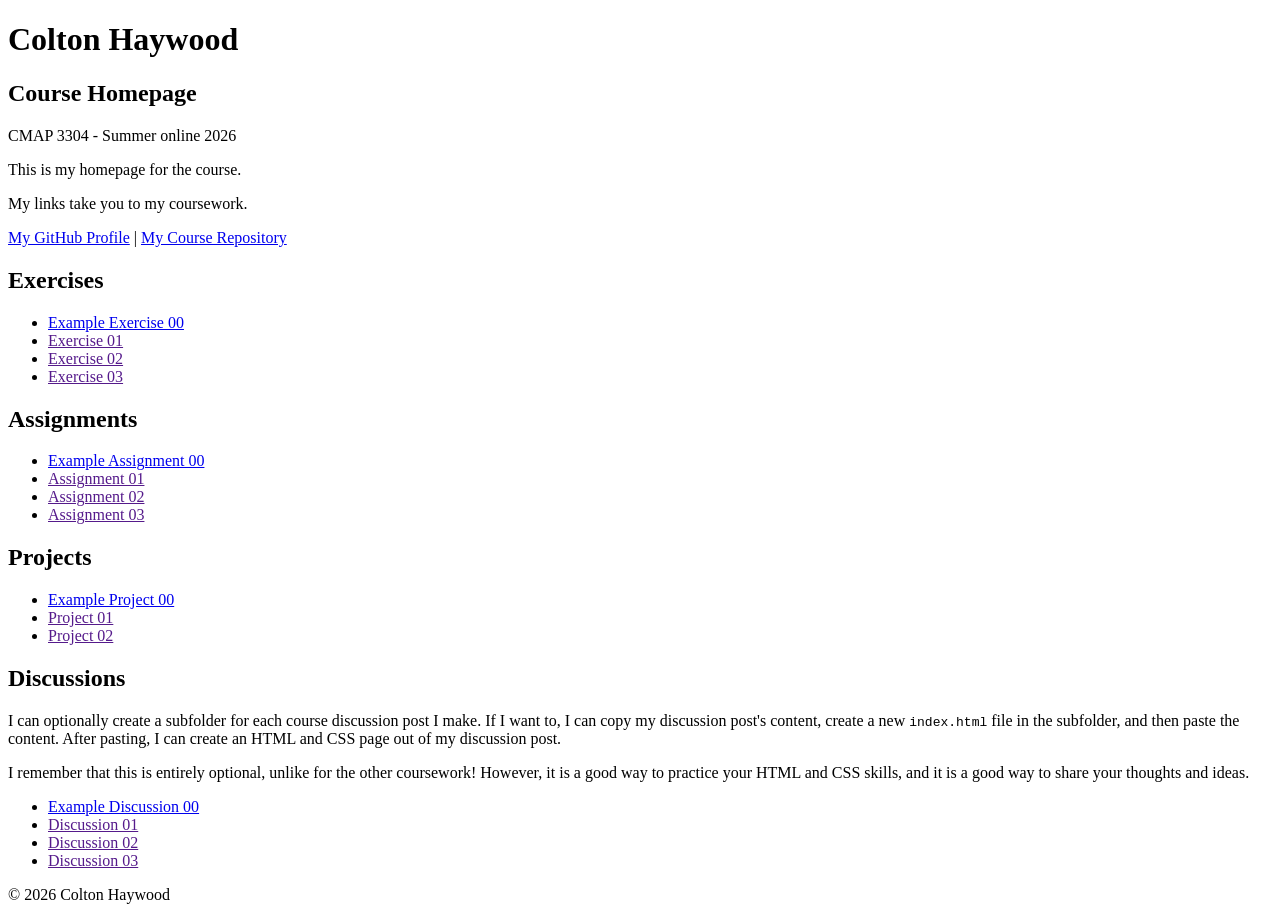
==== index.html @ c728e288 "Update index.html" ====
<!DOCTYPE html>

<!--

INSTRUCTIONS: HOW TO CHANGE THIS PAGE:

1. Change "Student Name" in the title above to your real name.

2. Change "Your Name" in the big heading below to your real name.

3. Change "your-username" to your real GitHub username in both links.

4. Change "your-repo-name" to the name of this repository.

5. Change "Course Name" to the name of your class.

6. Change "Semester Year" to match when you are taking this class.

7. Add links to your work:
    - Find the words that say "Exercise 01", "Assignment 01", etc.
    - Between the quote marks in href="", put the relative link to your work in the subfolder. You can simply link to the subfolder name. Take a look at the example folders and links to see how to do this.
    - For work not yet started/completed, you can leave the href="" blank until you are ready.
    - Change the words "Exercise 01" to match the name of the exercise. Do the same for assignments and projects. If you add your discussion posts, do the same for them.
    - Do this for each piece of work you finish.

8. You can add more links by copying a whole line like this:
    <li><a href="">New Work Name</a></li>
    Then paste it below the last one in that section.

9. Save your changes and push to GitHub when you are done. Remember you can use GitHub Desktop to help you with this.

Remember: During the course, if you want, you can style your homepage to introduce your own style and aesthetics. To start, keep this page simple and plain. This is just a template to get you started. Embrace the handcrafted approach to web design and development: change things to make them your own.

Remember: You must have a GitHub account, a new GitHub repository for this course, and this file (index.html) in that repository. 

Remember: You must create subfolders for each piece of coursework as the semester progresses.

-->

<html lang="en">
    <head>
        <meta charset="UTF-8" />
        <title>Course Homepage template</title>
        <meta charset="UTF-8" />
        <meta name="viewport" content="width=device-width, initial-scale=1.0" />
        <title>Student Name - Course Homepage</title>
    </head>

    <body>
        <header>
            <h1>Colton Haywood</h1>
            <h2>Course Homepage</h2>
            <p>CMAP 3304 - Summer online 2026</p>
            <p>This is my homepage for the course.</p>
            <p>My links take you to my coursework.</p>
            <nav>
                <a href="https://github.com/cohaywoo">My GitHub Profile</a>
                |
                <a href="https://github.com/cohaywoo/Portfoilo">
                    My Course Repository
                </a>
            </nav>
        </header>

        <main>
            <section>
                <h2>Exercises</h2>
                <ul>
                    <li>
                        <a href="example-exercise-00/">Example Exercise 00</a>
                    </li>
                    <li><a href="">Exercise 01</a></li>
                    <li><a href="">Exercise 02</a></li>
                    <li><a href="">Exercise 03</a></li>
                </ul>
            </section>

            <section>
                <h2>Assignments</h2>
                <ul>
                    <li>
                        <a href="example-assignment-00/">
                            Example Assignment 00
                        </a>
                    </li>
                    <li><a href="">Assignment 01</a></li>
                    <li><a href="">Assignment 02</a></li>
                    <li><a href="">Assignment 03</a></li>
                </ul>
            </section>

            <section>
                <h2>Projects</h2>
                <ul>
                    <li>
                        <a href="example-project-00/">Example Project 00</a>
                    </li>
                    <li><a href="">Project 01</a></li>
                    <li><a href="">Project 02</a></li>
                </ul>
            </section>

            <section>
                <h2>Discussions</h2>
                <p>
                    I can optionally create a subfolder for each course
                    discussion post I make. If I want to, I can copy my
                    discussion post's content, create a new
                    <code>index.html</code>
                    file in the subfolder, and then paste the content. After
                    pasting, I can create an HTML and CSS page out of my
                    discussion post.
                </p>
                <p>
                    I remember that this is entirely optional, unlike for the
                    other coursework! However, it is a good way to practice your
                    HTML and CSS skills, and it is a good way to share your
                    thoughts and ideas.
                </p>
                <ul>
                    <li>
                        <a href="example-discussion-00/">
                            Example Discussion 00
                        </a>
                    </li>
                    <li><a href="">Discussion 01</a></li>
                    <li><a href="">Discussion 02</a></li>
                    <li><a href="">Discussion 03</a></li>
                </ul>
            </section>
        </main>

        <footer>
            <p>&copy; 2026 Colton Haywood</p>
        </footer>
    </body>
</html>
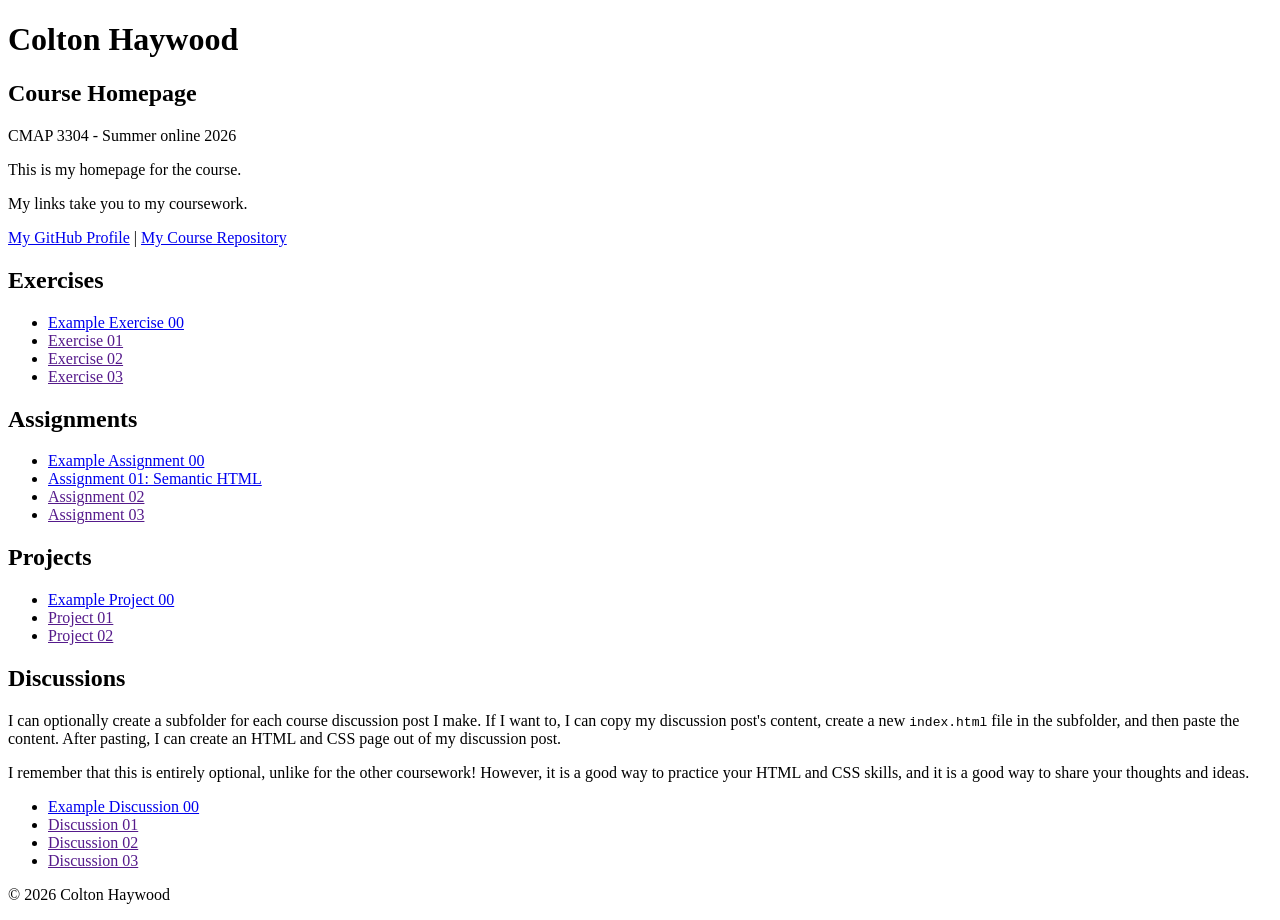
==== commit a739f64d: "Add Assignment 01: Top 5 Minecraft (semantic HTML) and update homepage link" ====
--- a/index.html
+++ b/index.html
@@ -83,7 +83,7 @@
                             Example Assignment 00
                         </a>
                     </li>
-                    <li><a href="">Assignment 01</a></li>
+                    <li><a href="assignment-01/">Assignment 01: Semantic HTML</a></li>
                     <li><a href="">Assignment 02</a></li>
                     <li><a href="">Assignment 03</a></li>
                 </ul>
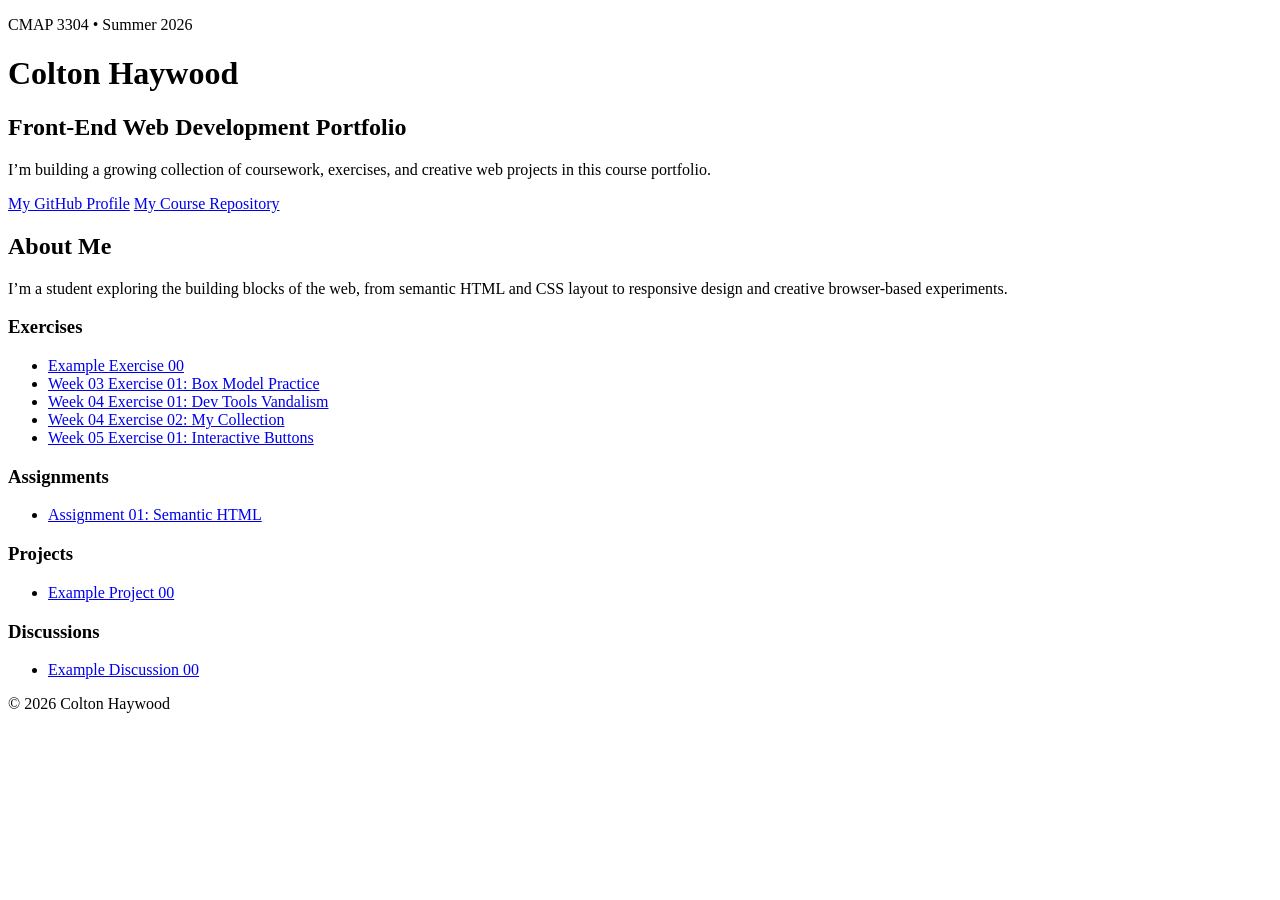
==== commit ca7480b3: "Add Week 05 Exercise 01: Interactive Buttons" ====
--- a/index.html
+++ b/index.html
@@ -1,137 +1,93 @@
 <!DOCTYPE html>
-
-<!--
-
-INSTRUCTIONS: HOW TO CHANGE THIS PAGE:
-
-1. Change "Student Name" in the title above to your real name.
-
-2. Change "Your Name" in the big heading below to your real name.
-
-3. Change "your-username" to your real GitHub username in both links.
-
-4. Change "your-repo-name" to the name of this repository.
-
-5. Change "Course Name" to the name of your class.
-
-6. Change "Semester Year" to match when you are taking this class.
-
-7. Add links to your work:
-    - Find the words that say "Exercise 01", "Assignment 01", etc.
-    - Between the quote marks in href="", put the relative link to your work in the subfolder. You can simply link to the subfolder name. Take a look at the example folders and links to see how to do this.
-    - For work not yet started/completed, you can leave the href="" blank until you are ready.
-    - Change the words "Exercise 01" to match the name of the exercise. Do the same for assignments and projects. If you add your discussion posts, do the same for them.
-    - Do this for each piece of work you finish.
-
-8. You can add more links by copying a whole line like this:
-    <li><a href="">New Work Name</a></li>
-    Then paste it below the last one in that section.
-
-9. Save your changes and push to GitHub when you are done. Remember you can use GitHub Desktop to help you with this.
-
-Remember: During the course, if you want, you can style your homepage to introduce your own style and aesthetics. To start, keep this page simple and plain. This is just a template to get you started. Embrace the handcrafted approach to web design and development: change things to make them your own.
-
-Remember: You must have a GitHub account, a new GitHub repository for this course, and this file (index.html) in that repository. 
-
-Remember: You must create subfolders for each piece of coursework as the semester progresses.
-
--->
-
 <html lang="en">
     <head>
         <meta charset="UTF-8" />
-        <title>Course Homepage template</title>
-        <meta charset="UTF-8" />
         <meta name="viewport" content="width=device-width, initial-scale=1.0" />
-        <title>Student Name - Course Homepage</title>
+        <title>Colton Haywood | Portfolio</title>
+        <link rel="stylesheet" href="styles.css" />
     </head>
+    <body>
+        <div class="page-shell">
+            <header class="hero">
+                <p class="eyebrow">CMAP 3304 • Summer 2026</p>
+                <h1>Colton Haywood</h1>
+                <h2>Front-End Web Development Portfolio</h2>
+                <p>
+                    I’m building a growing collection of coursework, exercises,
+                    and creative web projects in this course portfolio.
+                </p>
+                <nav class="top-nav">
+                    <a href="https://github.com/cohaywoo">My GitHub Profile</a>
+                    <a href="https://github.com/cohaywoo/Portfolio">
+                        My Course Repository
+                    </a>
+                </nav>
+            </header>
 
-    <body>
-        <header>
-            <h1>Colton Haywood</h1>
-            <h2>Course Homepage</h2>
-            <p>CMAP 3304 - Summer online 2026</p>
-            <p>This is my homepage for the course.</p>
-            <p>My links take you to my coursework.</p>
-            <nav>
-                <a href="https://github.com/cohaywoo">My GitHub Profile</a>
-                |
-                <a href="https://github.com/cohaywoo/Portfoilo">
-                    My Course Repository
-                </a>
-            </nav>
-        </header>
+            <main>
+                <section class="about">
+                    <h2>About Me</h2>
+                    <p>
+                        I’m a student exploring the building blocks of the web,
+                        from semantic HTML and CSS layout to responsive design and
+                        creative browser-based experiments.
+                    </p>
+                </section>
 
-        <main>
-            <section>
-                <h2>Exercises</h2>
-                <ul>
-                    <li>
-                        <a href="example-exercise-00/">Example Exercise 00</a>
-                    </li>
-                    <li><a href="">Exercise 01</a></li>
-                    <li><a href="">Exercise 02</a></li>
-                    <li><a href="">Exercise 03</a></li>
-                </ul>
-            </section>
+                <section class="cards">
+                    <article class="card">
+                        <h3>Exercises</h3>
+                        <ul>
+                            <li>
+                                <a href="example-exercise-00/">Example Exercise 00</a>
+                            </li>
+                            <li>
+                                <a href="week-03-exercise-01/">Week 03 Exercise 01: Box Model Practice</a>
+                            </li>
+                            <li>
+                                <a href="week-04-exercise-01/">Week 04 Exercise 01: Dev Tools Vandalism</a>
+                            </li>
+                            <li>
+                                <a href="week-04-exercise-02/">Week 04 Exercise 02: My Collection</a>
+                            </li>
+                            <li>
+                                <a href="week-05-exercise-01/">Week 05 Exercise 01: Interactive Buttons</a>
+                            </li>
+                        </ul>
+                    </article>
 
-            <section>
-                <h2>Assignments</h2>
-                <ul>
-                    <li>
-                        <a href="example-assignment-00/">
-                            Example Assignment 00
-                        </a>
-                    </li>
-                    <li><a href="assignment-01/">Assignment 01: Semantic HTML</a></li>
-                    <li><a href="">Assignment 02</a></li>
-                    <li><a href="">Assignment 03</a></li>
-                </ul>
-            </section>
+                    <article class="card">
+                        <h3>Assignments</h3>
+                        <ul>
+                            <li>
+                                <a href="assignment-01/">Assignment 01: Semantic HTML</a>
+                            </li>
+                        </ul>
+                    </article>
 
-            <section>
-                <h2>Projects</h2>
-                <ul>
-                    <li>
-                        <a href="example-project-00/">Example Project 00</a>
-                    </li>
-                    <li><a href="">Project 01</a></li>
-                    <li><a href="">Project 02</a></li>
-                </ul>
-            </section>
+                    <article class="card">
+                        <h3>Projects</h3>
+                        <ul>
+                            <li>
+                                <a href="example-project-00/">Example Project 00</a>
+                            </li>
+                        </ul>
+                    </article>
 
-            <section>
-                <h2>Discussions</h2>
-                <p>
-                    I can optionally create a subfolder for each course
-                    discussion post I make. If I want to, I can copy my
-                    discussion post's content, create a new
-                    <code>index.html</code>
-                    file in the subfolder, and then paste the content. After
-                    pasting, I can create an HTML and CSS page out of my
-                    discussion post.
-                </p>
-                <p>
-                    I remember that this is entirely optional, unlike for the
-                    other coursework! However, it is a good way to practice your
-                    HTML and CSS skills, and it is a good way to share your
-                    thoughts and ideas.
-                </p>
-                <ul>
-                    <li>
-                        <a href="example-discussion-00/">
-                            Example Discussion 00
-                        </a>
-                    </li>
-                    <li><a href="">Discussion 01</a></li>
-                    <li><a href="">Discussion 02</a></li>
-                    <li><a href="">Discussion 03</a></li>
-                </ul>
-            </section>
-        </main>
+                    <article class="card">
+                        <h3>Discussions</h3>
+                        <ul>
+                            <li>
+                                <a href="example-discussion-00/">Example Discussion 00</a>
+                            </li>
+                        </ul>
+                    </article>
+                </section>
+            </main>
 
-        <footer>
-            <p>&copy; 2026 Colton Haywood</p>
-        </footer>
+            <footer>
+                <p>&copy; 2026 Colton Haywood</p>
+            </footer>
+        </div>
     </body>
 </html>
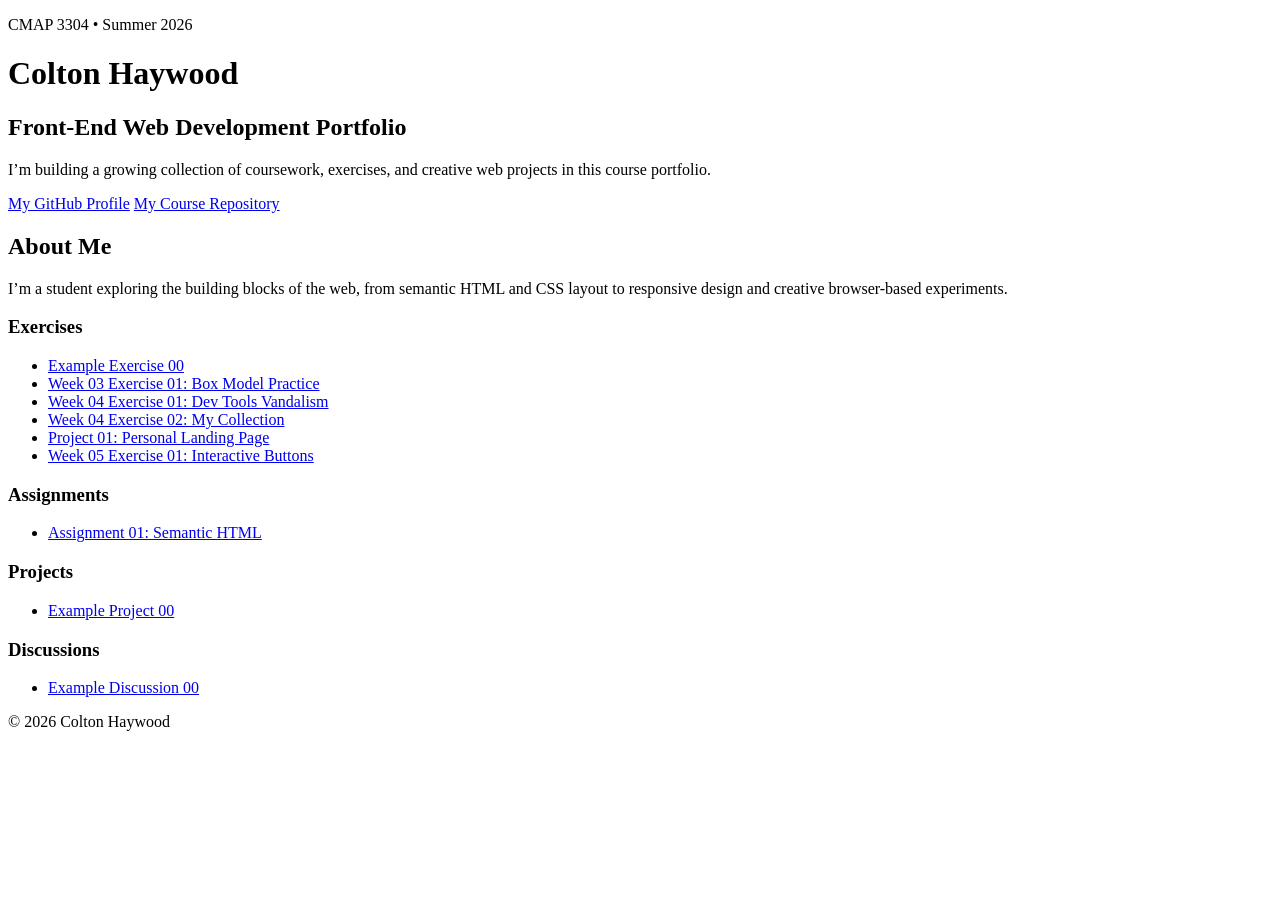
==== commit 2ae57770: "Add Project 01: Personal Landing Page (HTML + CSS)" ====
--- a/index.html
+++ b/index.html
@@ -51,6 +51,9 @@
                                 <a href="week-04-exercise-02/">Week 04 Exercise 02: My Collection</a>
                             </li>
                             <li>
+                                <a href="project-01/">Project 01: Personal Landing Page</a>
+                            </li>
+                            <li>
                                 <a href="week-05-exercise-01/">Week 05 Exercise 01: Interactive Buttons</a>
                             </li>
                         </ul>
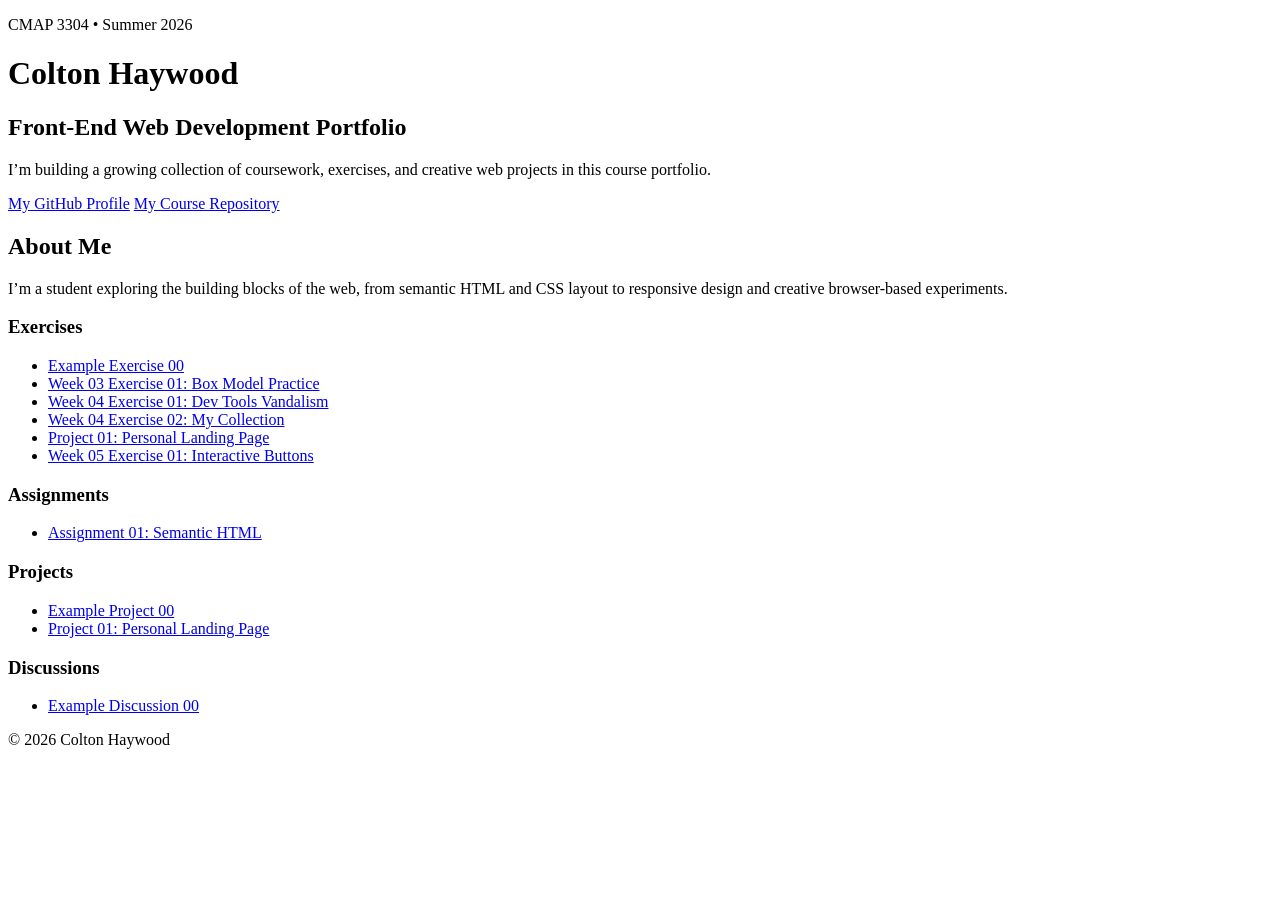
==== commit c2b8d101: "Theme: Make Project 01 Minecraft-styled and add link to homepage Projects" ====
--- a/index.html
+++ b/index.html
@@ -74,6 +74,9 @@
                             <li>
                                 <a href="example-project-00/">Example Project 00</a>
                             </li>
+                            <li>
+                                <a href="project-01/">Project 01: Personal Landing Page</a>
+                            </li>
                         </ul>
                     </article>
 
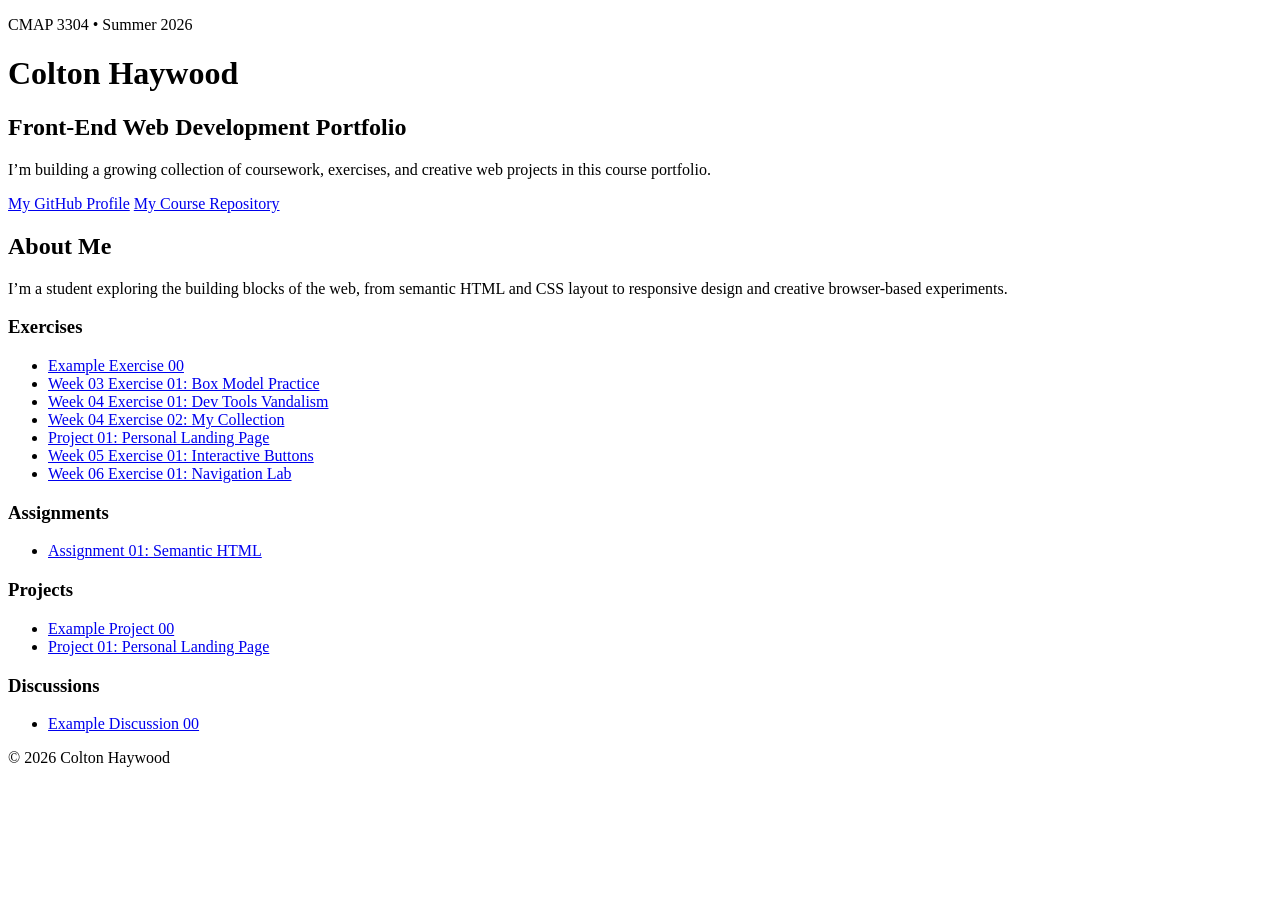
==== commit a7419308: "feat: Add week-06-exercise-01 Navigation Lab with Minecraft theme" ====
--- a/index.html
+++ b/index.html
@@ -56,6 +56,9 @@
                             <li>
                                 <a href="week-05-exercise-01/">Week 05 Exercise 01: Interactive Buttons</a>
                             </li>
+                            <li>
+                                <a href="week-06-exercise-01/">Week 06 Exercise 01: Navigation Lab</a>
+                            </li>
                         </ul>
                     </article>
 
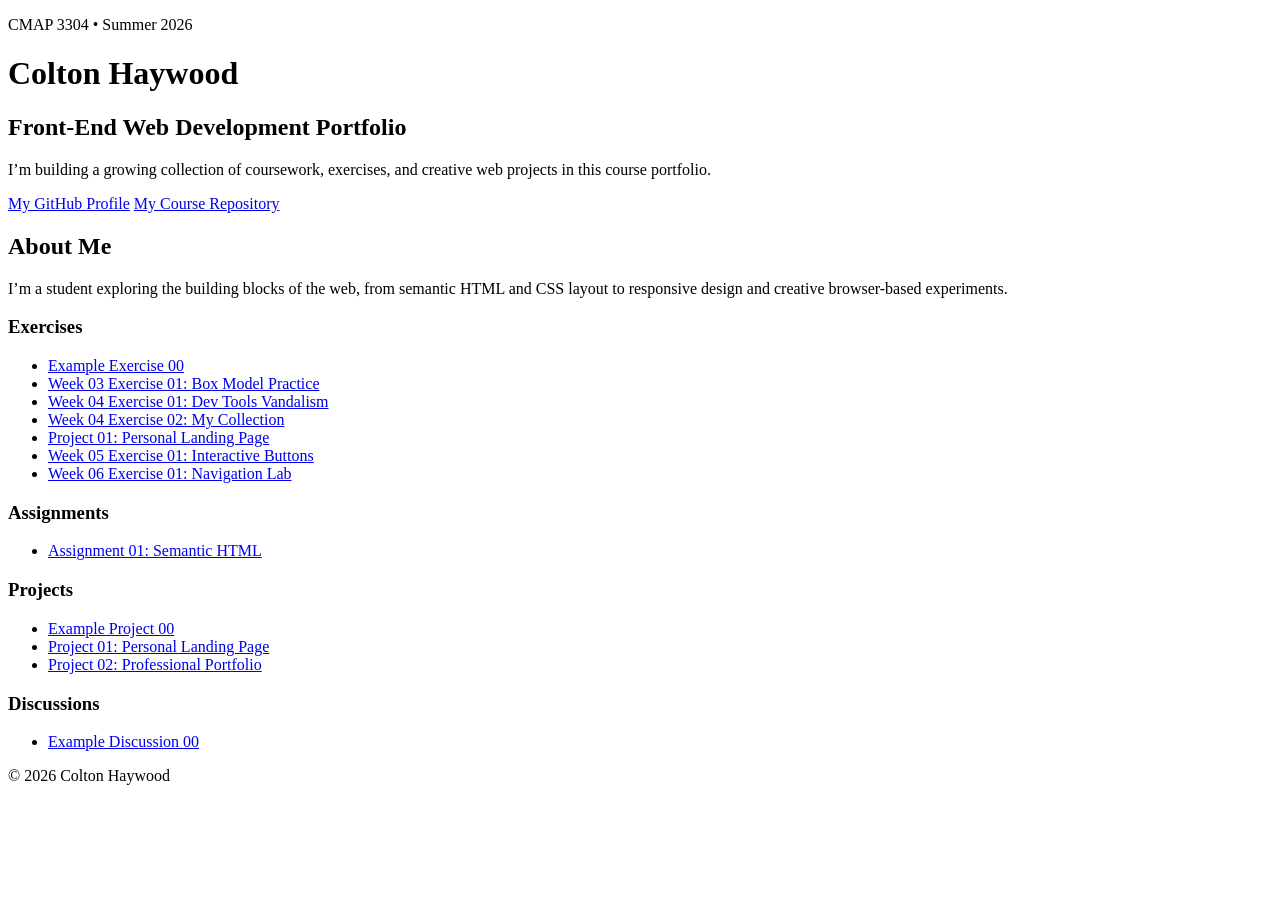
==== commit 621485bf: "Add Project 02 professional portfolio and homepage link" ====
--- a/index.html
+++ b/index.html
@@ -80,6 +80,9 @@
                             <li>
                                 <a href="project-01/">Project 01: Personal Landing Page</a>
                             </li>
+                            <li>
+                                <a href="project-02/">Project 02: Professional Portfolio</a>
+                            </li>
                         </ul>
                     </article>
 
